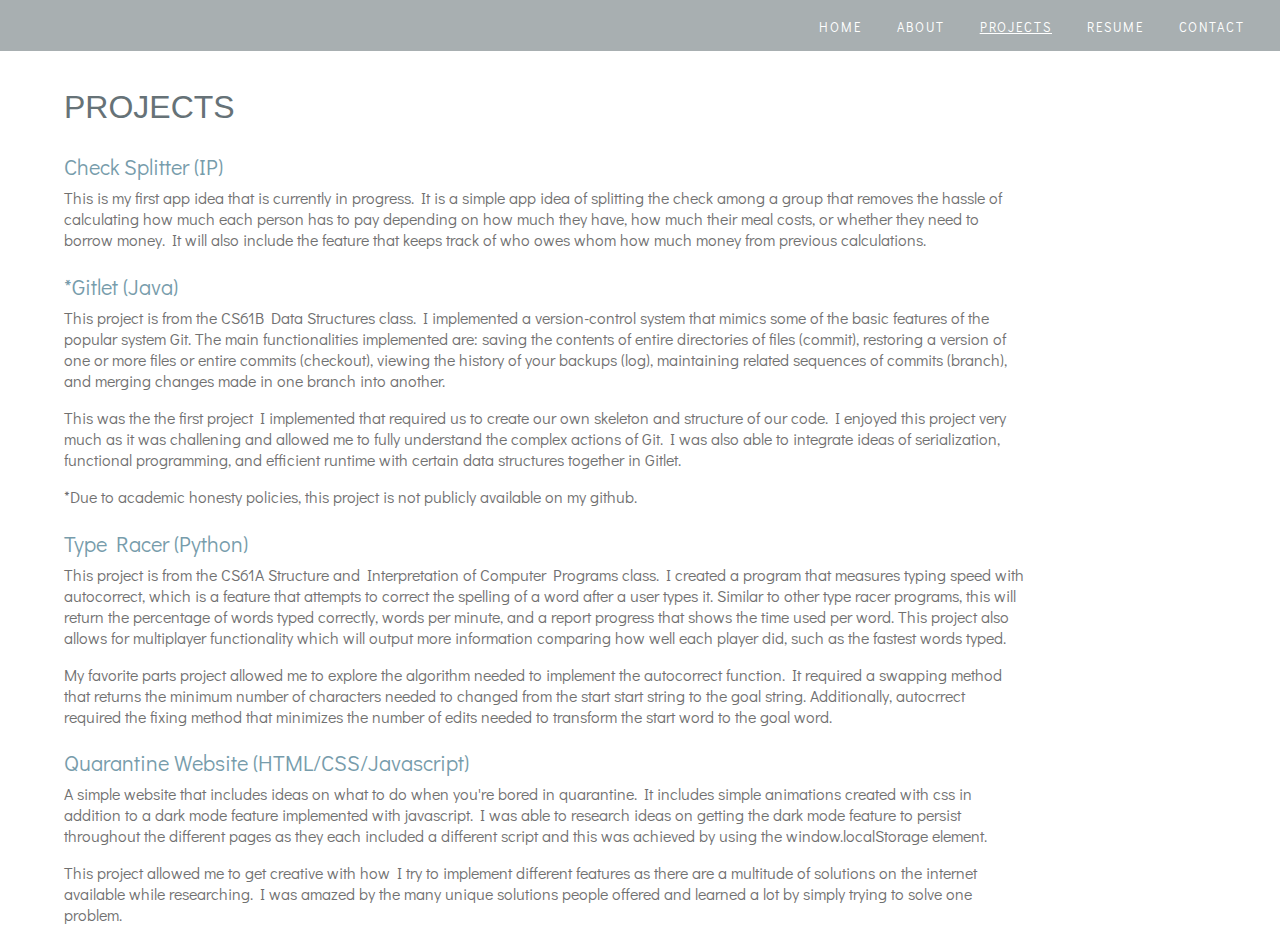
==== projects.html @ 5af53eca "added all files" ====
<!DOCTYPE html>
<html lang="en" dir="ltr">
  <head>
    <meta charset="utf-8">
    <link rel="stylesheet" href="assets/styles/master.css">
    <link rel="stylesheet" href="assets/styles/projects.css">
    <link href="https://fonts.googleapis.com/css2?family=Didact+Gothic&display=swap" rel="stylesheet">
    <title>Projects</title>
  </head>
  <body>
    <ul>
      <li><a href="contact.html">Contact</a></li>
      <li><a href="resume.html">Resume</a></li>
      <li><a href="projects.html" class="active">Projects</a></li>
      <li><a href="about.html">About</a></li>
      <li><a href="index.html">Home</a></li>
    </ul>
    <h1>PROJECTS</h1>
    <div id="content">
      <p class="subhead">Check Splitter (IP)</p>
      <p>This is my first app idea that is currently in progress. It is a simple app idea of splitting the check among a group
         that removes the hassle of calculating how much each person has to pay depending on how much they have, how much their meal costs, or
         whether they need to borrow money. It will also include the feature that keeps track of who owes whom how much money from previous calculations.</p>
      <p class="subhead">*Gitlet (Java)</p>
      <p>This project is from the CS61B Data Structures class. I implemented a version-control
        system that mimics some of the basic features of the popular system Git. The main functionalities
        implemented are: saving the contents of entire directories of files (commit), restoring a version
        of one or more files or entire commits (checkout), viewing the history of your backups (log), maintaining
        related sequences of commits (branch), and merging changes made in one branch into another.</p>
      <p>This was the the first project I implemented that required us to create our own skeleton and structure of
         our code. I enjoyed this project very much as it was challening and allowed me to fully understand the complex
         actions of Git. I was also able to integrate ideas of serialization, functional programming, and efficient
         runtime with certain data structures together in Gitlet. </p>
      <p>*Due to academic honesty policies, this project is not publicly available on my github.</p>
      <p class="subhead"><a href="https://github.com/JennessaMa/CS61A/tree/master/projects/cats" target="_blank">Type Racer (Python)</a></p>
      <p>This project is from the CS61A Structure and Interpretation of Computer Programs class. I created a program
        that measures typing speed with autocorrect, which is a feature that attempts to correct the spelling of
        a word after a user types it. Similar to other type racer programs, this will return the percentage of words
        typed correctly, words per minute, and a report progress that shows the time used per word. This project also
        allows for multiplayer functionality which will output more information comparing how well each player did, such
        as the fastest words typed.</p>
      <p>My favorite parts project allowed me to explore the algorithm needed to implement the autocorrect function.
         It required a swapping method that returns the minimum number of characters needed to changed from
         the start start string to the goal string. Additionally, autocrrect required the fixing method that minimizes
         the number of edits needed to transform the start word to the goal word.</p>
      <p class="subhead"><a href="https://jennessama.github.io/" target="_blank">Quarantine Website (HTML/CSS/Javascript)</a></p>
      <p>A simple website that includes ideas on what to do when you're bored in quarantine. It includes simple animations
         created with css in addition to a dark mode feature implemented with javascript. I was able to research ideas on
         getting the dark mode feature to persist throughout the different pages as they each included a different script and
         this was achieved by using the window.localStorage element.</p>
      <p>This project allowed me to get creative with how I try to implement different features as there are a multitude of solutions
         on the internet available while researching. I was amazed by the many unique solutions people offered and learned a lot by simply
         trying to solve one problem.</p>
    </div>
  </body>
</html>
---- assets/styles/master.css ----
html {
  font-family: 'Didact Gothic', sans-serif;
  color: white;
}

body {
  margin: 0;
}

ul {
  list-style-type: none;
  margin: 0;
  padding: 0;
  overflow: hidden;
  background-color: #A8AFB1;
}

li {
  float: right;
  margin: 15px 35px 15px 0px;
}

li a {
  text-decoration: none;
  color: white;
  font-size: 1vw;
  text-transform: uppercase;
  letter-spacing: 0.15em;
  /* hover stuff */
  position: relative;
}

/* hover stuff */
li a:before {
  content: "";
  position: absolute;
  width: 100%;
  height: 2px;
  bottom: 0;
  left: 0;
  background-color: white;
  visibility: hidden;
  transform: scaleX(0);
  transition: all 0.3s ease-in-out 0s;
}

li a:hover:before {
  visibility: visible;
  transform: scaleX(1);
}

.active {
  text-decoration: underline;
}

h1 {
  font-family: 'Nunito', sans-serif;
  color: #667277;
  font-weight: lighter;
  font-size: 2.5vw;
  margin: 3% 5% 5% 5%;
}
---- assets/styles/projects.css ----
.subhead {
  color: #779CAB;
  font-size: 1.7vw;
  margin-bottom: -10px;
}

p {
  color: #707070;
}

#content {
  margin-left: 5%;
  margin-top: -3%;
  width: 75%;
}

a {
  text-decoration: none;
  color: #779CAB;
}

a:hover {
  text-decoration: underline;
}
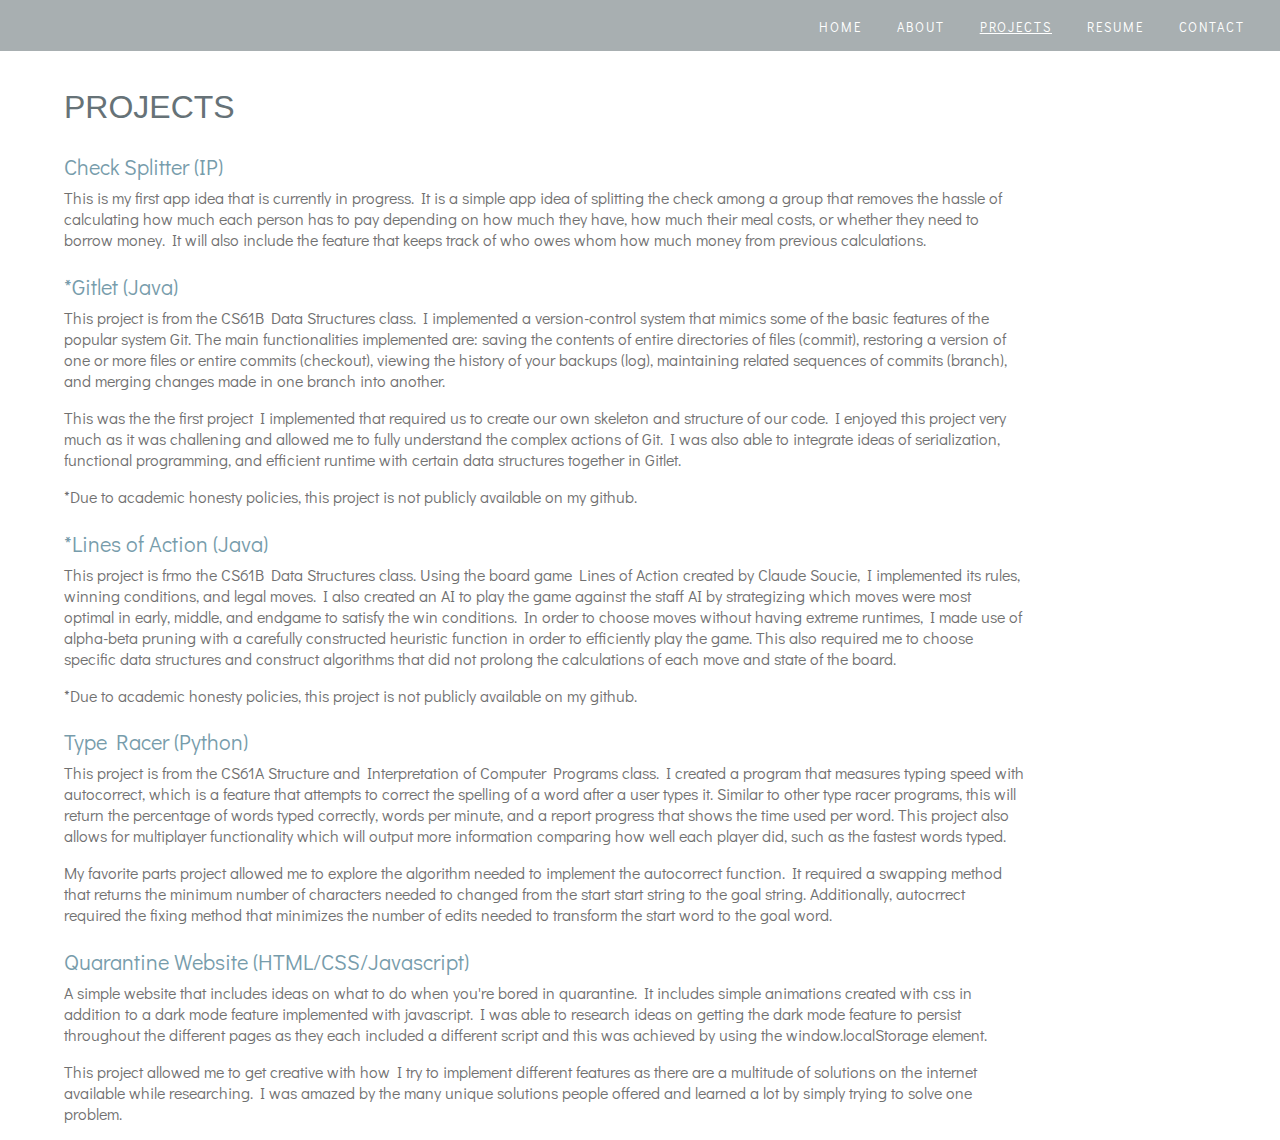
==== commit 81ea14b9: "updated resume and bio" ====
--- a/projects.html
+++ b/projects.html
@@ -32,6 +32,14 @@
          actions of Git. I was also able to integrate ideas of serialization, functional programming, and efficient
          runtime with certain data structures together in Gitlet. </p>
       <p>*Due to academic honesty policies, this project is not publicly available on my github.</p>
+      <p class="subhead">*Lines of Action (Java)</p>
+      <p>This project is frmo the CS61B Data Structures class. Using the board game Lines of Action created by Claude Soucie, I implemented
+         its rules, winning conditions, and legal moves. I also created an AI to play the game against the staff AI by strategizing which
+         moves were most optimal in early, middle, and endgame to satisfy the win conditions. In order to choose moves without
+         having extreme runtimes, I made use of alpha-beta pruning with a carefully constructed heuristic function in order to efficiently
+         play the game. This also required me to choose specific data structures and construct algorithms that did not prolong the calculations
+         of each move and state of the board. </p>
+      <p>*Due to academic honesty policies, this project is not publicly available on my github.</p>
       <p class="subhead"><a href="https://github.com/JennessaMa/CS61A/tree/master/projects/cats" target="_blank">Type Racer (Python)</a></p>
       <p>This project is from the CS61A Structure and Interpretation of Computer Programs class. I created a program
         that measures typing speed with autocorrect, which is a feature that attempts to correct the spelling of
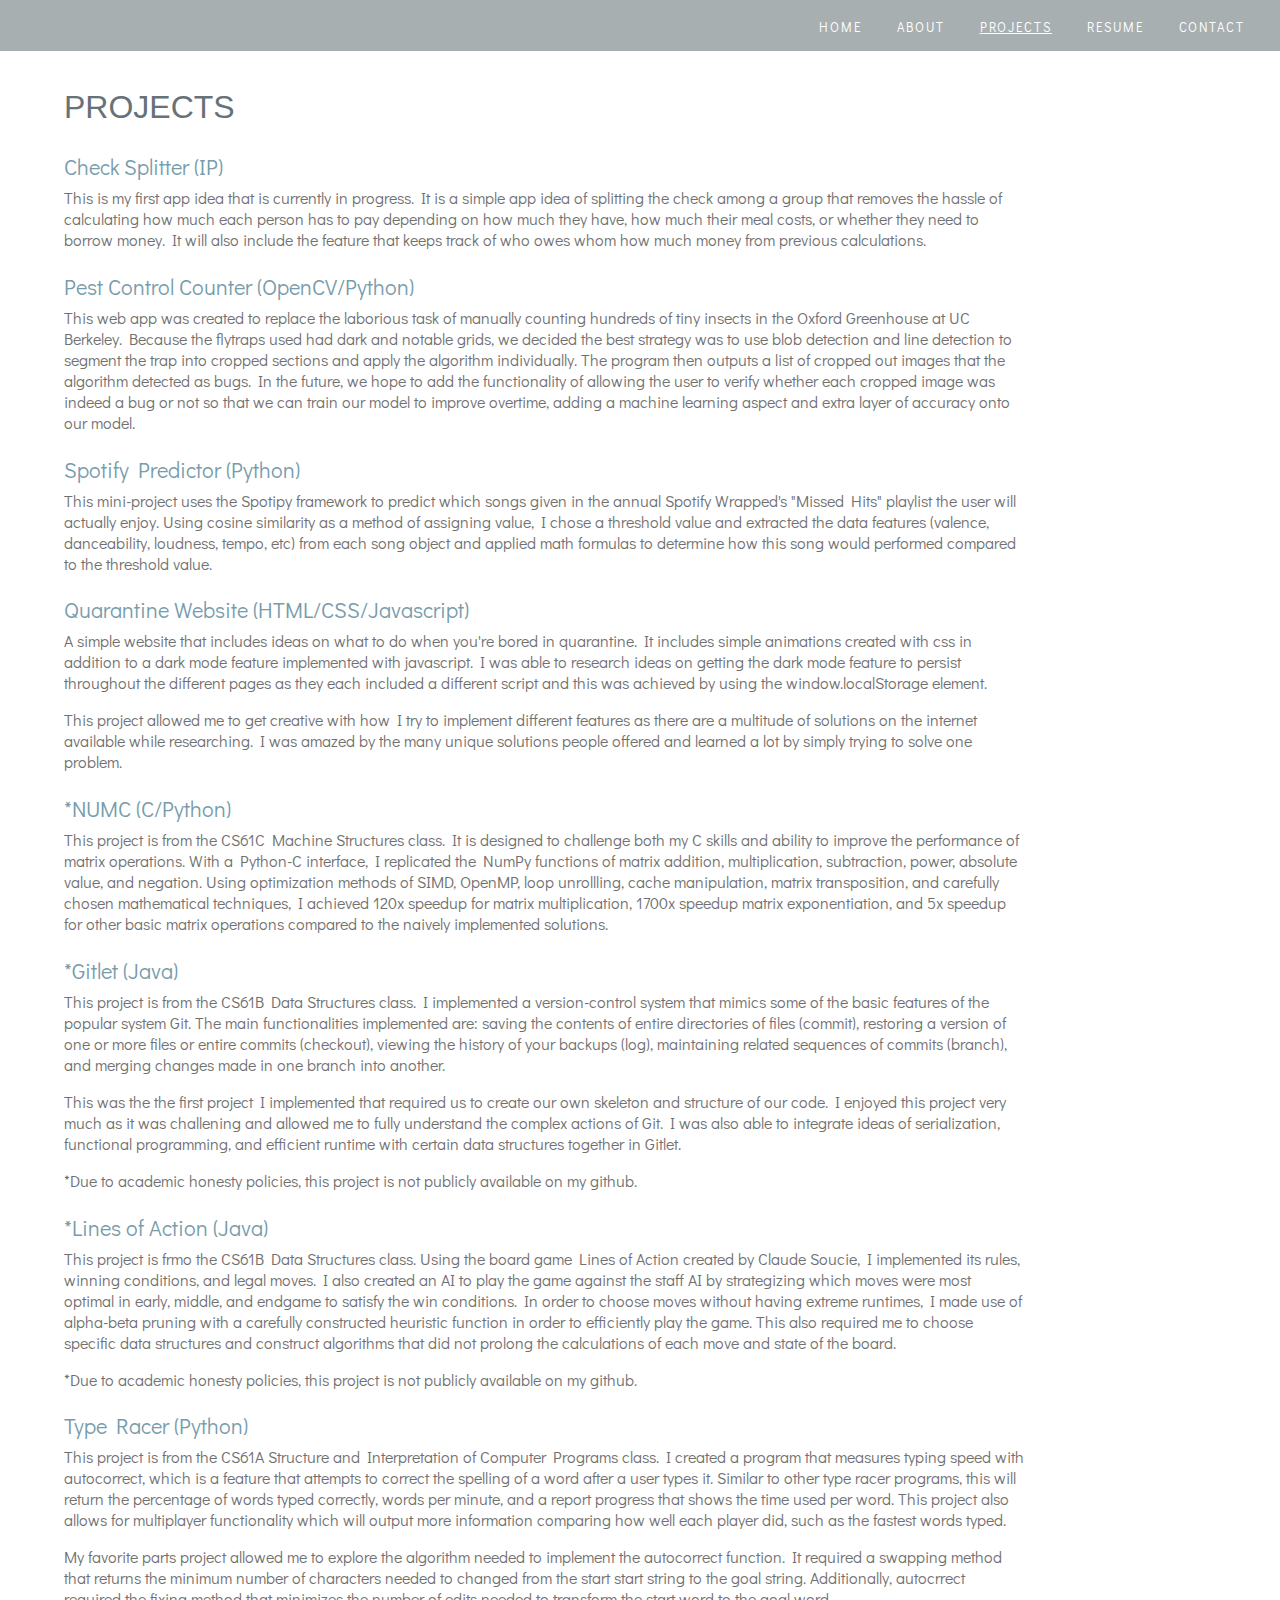
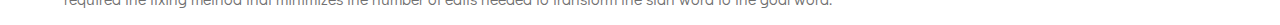
==== commit daad66f1: "1/25/21 update:" ====
--- a/projects.html
+++ b/projects.html
@@ -21,6 +21,34 @@
       <p>This is my first app idea that is currently in progress. It is a simple app idea of splitting the check among a group
          that removes the hassle of calculating how much each person has to pay depending on how much they have, how much their meal costs, or
          whether they need to borrow money. It will also include the feature that keeps track of who owes whom how much money from previous calculations.</p>
+      <p class="subhead"><a href="https://bugsrus.herokuapp.com/" target="_blank">Pest Control Counter (OpenCV/Python)</a></p>
+      <p>This web app was created to replace the laborious task of manually counting hundreds of tiny insects in the Oxford Greenhouse at UC Berkeley.
+        Because the flytraps used had dark and notable grids, we decided the best strategy was to use blob detection and line detection to segment the trap into 
+        cropped sections and apply the algorithm individually. The program then outputs a list of cropped out images that the algorithm detected as bugs. 
+        In the future, we hope to add the functionality of allowing the user to verify whether each cropped image was indeed a bug or not so that we can train our 
+        model to improve overtime, adding a machine learning aspect and extra layer of accuracy onto our model.
+      </p>
+      <p class="subhead">Spotify Predictor (Python)</p>
+      <p>This mini-project uses the Spotipy framework to predict which songs given in the annual Spotify Wrapped's "Missed Hits"
+        playlist the user will actually enjoy. Using cosine similarity as a method of assigning value, I chose a threshold value and 
+        extracted the data features (valence, danceability, loudness, tempo, etc) from each song object and applied math formulas to 
+        determine how this song would performed compared to the threshold value. 
+      </p>
+      <p class="subhead"><a href="https://jennessama.github.io/" target="_blank">Quarantine Website (HTML/CSS/Javascript)</a></p>
+      <p>A simple website that includes ideas on what to do when you're bored in quarantine. It includes simple animations
+         created with css in addition to a dark mode feature implemented with javascript. I was able to research ideas on
+         getting the dark mode feature to persist throughout the different pages as they each included a different script and
+         this was achieved by using the window.localStorage element.</p>
+      <p>This project allowed me to get creative with how I try to implement different features as there are a multitude of solutions
+         on the internet available while researching. I was amazed by the many unique solutions people offered and learned a lot by simply
+         trying to solve one problem.</p>
+      <p class="subhead">*NUMC (C/Python)</p>
+      <p>This project is from the CS61C Machine Structures class. It is designed to challenge both my C skills and ability to 
+        improve the performance of matrix operations. With a Python-C interface, I replicated the NumPy functions of matrix addition, multiplication,
+        subtraction, power, absolute value, and negation. Using optimization methods of SIMD, OpenMP, loop unrollling, cache manipulation, matrix transposition,
+        and carefully chosen mathematical techniques, I achieved 120x speedup for matrix multiplication, 1700x speedup matrix exponentiation, and 5x speedup for 
+        other basic matrix operations compared to the naively implemented solutions.
+      </p>
       <p class="subhead">*Gitlet (Java)</p>
       <p>This project is from the CS61B Data Structures class. I implemented a version-control
         system that mimics some of the basic features of the popular system Git. The main functionalities
@@ -51,14 +79,6 @@
          It required a swapping method that returns the minimum number of characters needed to changed from
          the start start string to the goal string. Additionally, autocrrect required the fixing method that minimizes
          the number of edits needed to transform the start word to the goal word.</p>
-      <p class="subhead"><a href="https://jennessama.github.io/" target="_blank">Quarantine Website (HTML/CSS/Javascript)</a></p>
-      <p>A simple website that includes ideas on what to do when you're bored in quarantine. It includes simple animations
-         created with css in addition to a dark mode feature implemented with javascript. I was able to research ideas on
-         getting the dark mode feature to persist throughout the different pages as they each included a different script and
-         this was achieved by using the window.localStorage element.</p>
-      <p>This project allowed me to get creative with how I try to implement different features as there are a multitude of solutions
-         on the internet available while researching. I was amazed by the many unique solutions people offered and learned a lot by simply
-         trying to solve one problem.</p>
     </div>
   </body>
 </html>
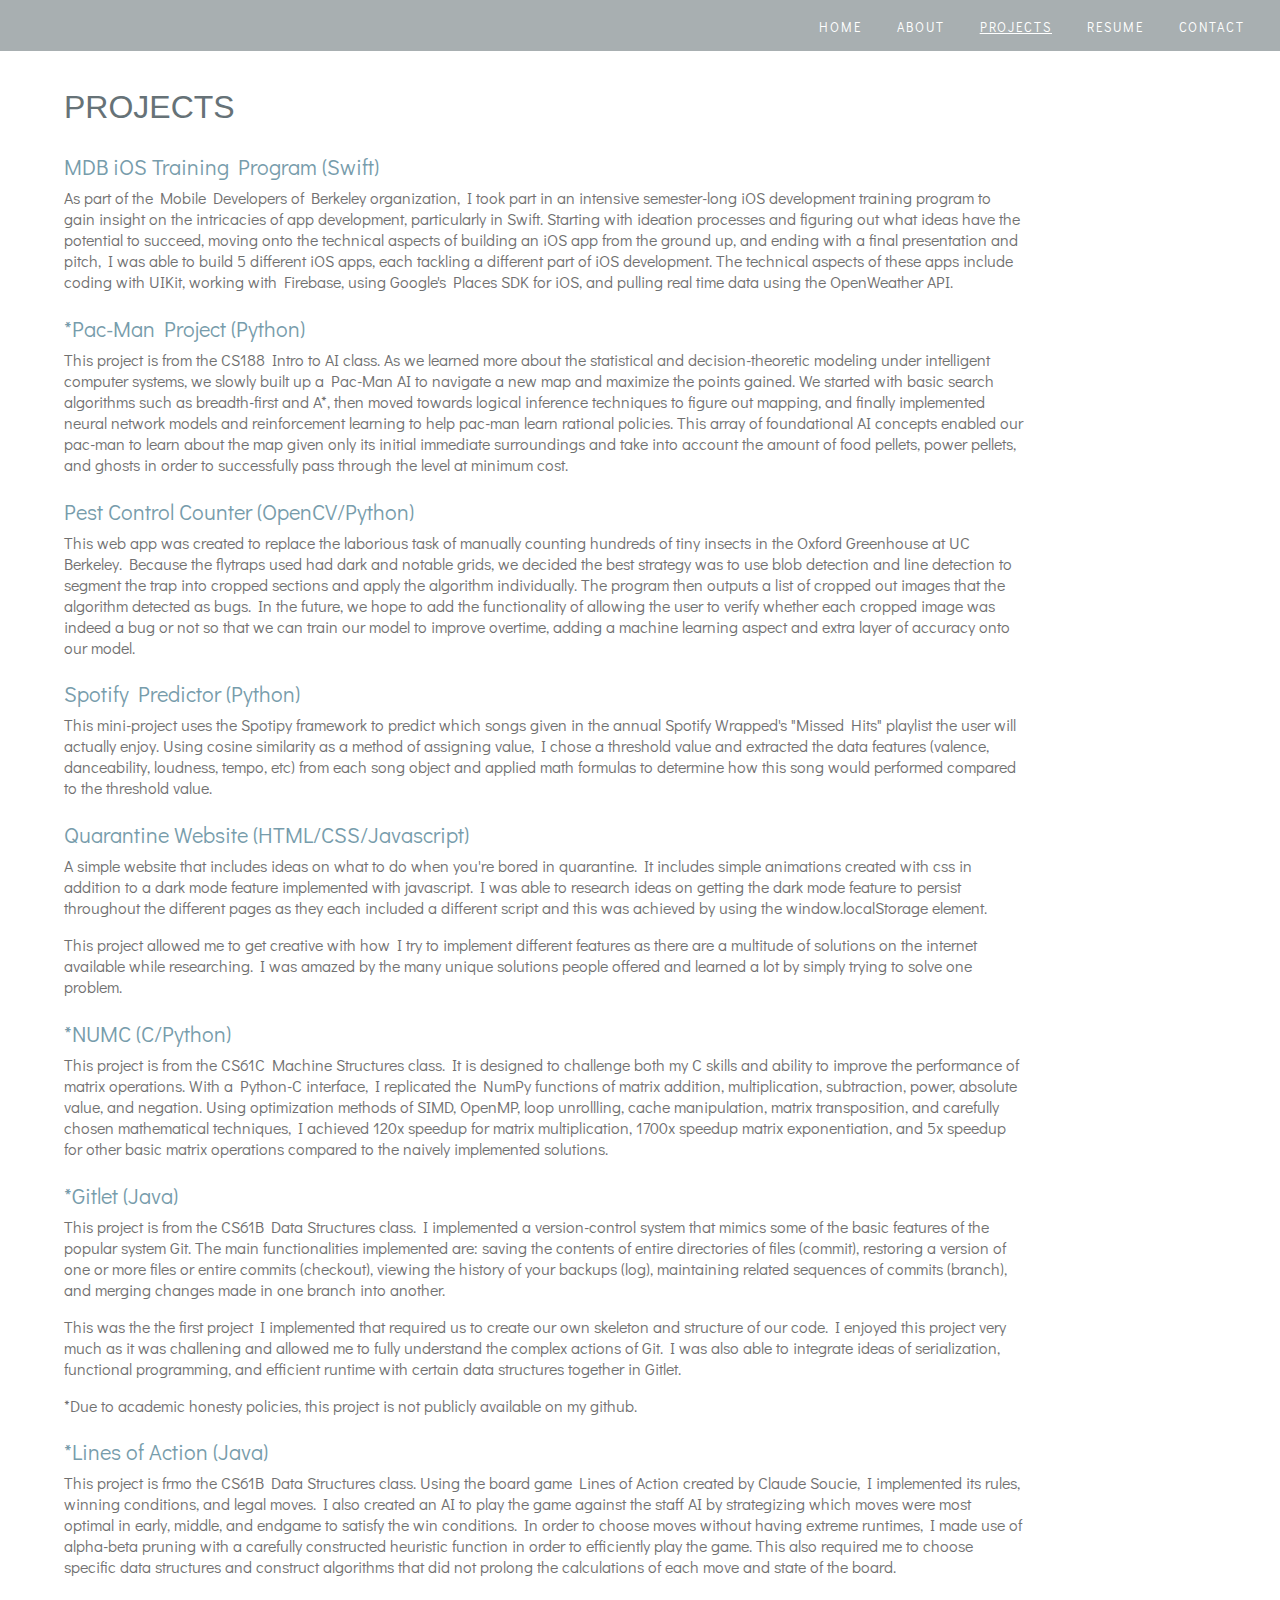
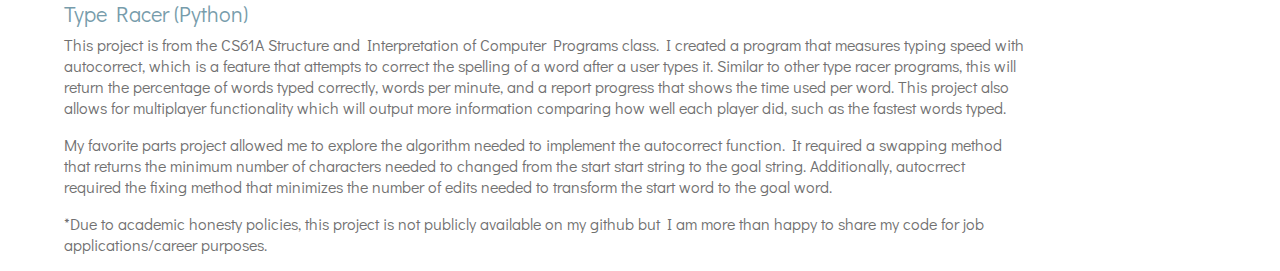
==== commit 25b71c68: "8/24/21 update" ====
--- a/projects.html
+++ b/projects.html
@@ -17,10 +17,23 @@
     </ul>
     <h1>PROJECTS</h1>
     <div id="content">
-      <p class="subhead">Check Splitter (IP)</p>
-      <p>This is my first app idea that is currently in progress. It is a simple app idea of splitting the check among a group
-         that removes the hassle of calculating how much each person has to pay depending on how much they have, how much their meal costs, or
-         whether they need to borrow money. It will also include the feature that keeps track of who owes whom how much money from previous calculations.</p>
+      <p class="subhead"><a href="https://github.com/JennessaMa/MDB_MP" target="_blank">MDB iOS Training Program (Swift)</a></p>
+      <p> As part of the Mobile Developers of Berkeley organization, I took part in an intensive semester-long iOS development training program to 
+        gain insight on the intricacies of app development, particularly in Swift. Starting with ideation processes and figuring out what ideas have 
+        the potential to succeed, moving onto the technical aspects of building an iOS app from the ground up, and ending with a final presentation and pitch,
+        I was able to build 5 different iOS apps, each tackling a different part of iOS development. The technical aspects of these apps include coding with UIKit, 
+        working with Firebase, using Google's Places SDK for iOS, and pulling real time data using the OpenWeather API.
+      </p>
+
+      <p class="subhead">*Pac-Man Project (Python)</p>
+      <p>This project is from the CS188 Intro to AI class. As we learned more about the statistical and decision-theoretic modeling under intelligent
+        computer systems, we slowly built up a Pac-Man AI to navigate a new map and maximize the points gained. We started with basic search algorithms such
+        as breadth-first and A*, then moved towards logical inference techniques to figure out mapping, and finally implemented neural network models and reinforcement
+        learning to help pac-man learn rational policies. This array of foundational AI concepts enabled our pac-man to learn about the map given only its
+        initial immediate surroundings and take into account the amount of food pellets, power pellets, and ghosts in order to successfully pass through the level
+        at minimum cost.
+      </p>
+
       <p class="subhead"><a href="https://bugsrus.herokuapp.com/" target="_blank">Pest Control Counter (OpenCV/Python)</a></p>
       <p>This web app was created to replace the laborious task of manually counting hundreds of tiny insects in the Oxford Greenhouse at UC Berkeley.
         Because the flytraps used had dark and notable grids, we decided the best strategy was to use blob detection and line detection to segment the trap into 
@@ -28,7 +41,7 @@
         In the future, we hope to add the functionality of allowing the user to verify whether each cropped image was indeed a bug or not so that we can train our 
         model to improve overtime, adding a machine learning aspect and extra layer of accuracy onto our model.
       </p>
-      <p class="subhead">Spotify Predictor (Python)</p>
+      <p class="subhead"><a href="https://github.com/JennessaMa/SpotifyPredictor/blob/main/MusicFinalProject.py" target="_blank">Spotify Predictor (Python)</a></p>
       <p>This mini-project uses the Spotipy framework to predict which songs given in the annual Spotify Wrapped's "Missed Hits"
         playlist the user will actually enjoy. Using cosine similarity as a method of assigning value, I chose a threshold value and 
         extracted the data features (valence, danceability, loudness, tempo, etc) from each song object and applied math formulas to 
@@ -67,7 +80,6 @@
          having extreme runtimes, I made use of alpha-beta pruning with a carefully constructed heuristic function in order to efficiently
          play the game. This also required me to choose specific data structures and construct algorithms that did not prolong the calculations
          of each move and state of the board. </p>
-      <p>*Due to academic honesty policies, this project is not publicly available on my github.</p>
       <p class="subhead"><a href="https://github.com/JennessaMa/CS61A/tree/master/projects/cats" target="_blank">Type Racer (Python)</a></p>
       <p>This project is from the CS61A Structure and Interpretation of Computer Programs class. I created a program
         that measures typing speed with autocorrect, which is a feature that attempts to correct the spelling of
@@ -79,6 +91,8 @@
          It required a swapping method that returns the minimum number of characters needed to changed from
          the start start string to the goal string. Additionally, autocrrect required the fixing method that minimizes
          the number of edits needed to transform the start word to the goal word.</p>
+      <p>*Due to academic honesty policies, this project is not publicly available on my github but I am more than happy to share my code for 
+          job applications/career purposes.</p>
     </div>
   </body>
 </html>
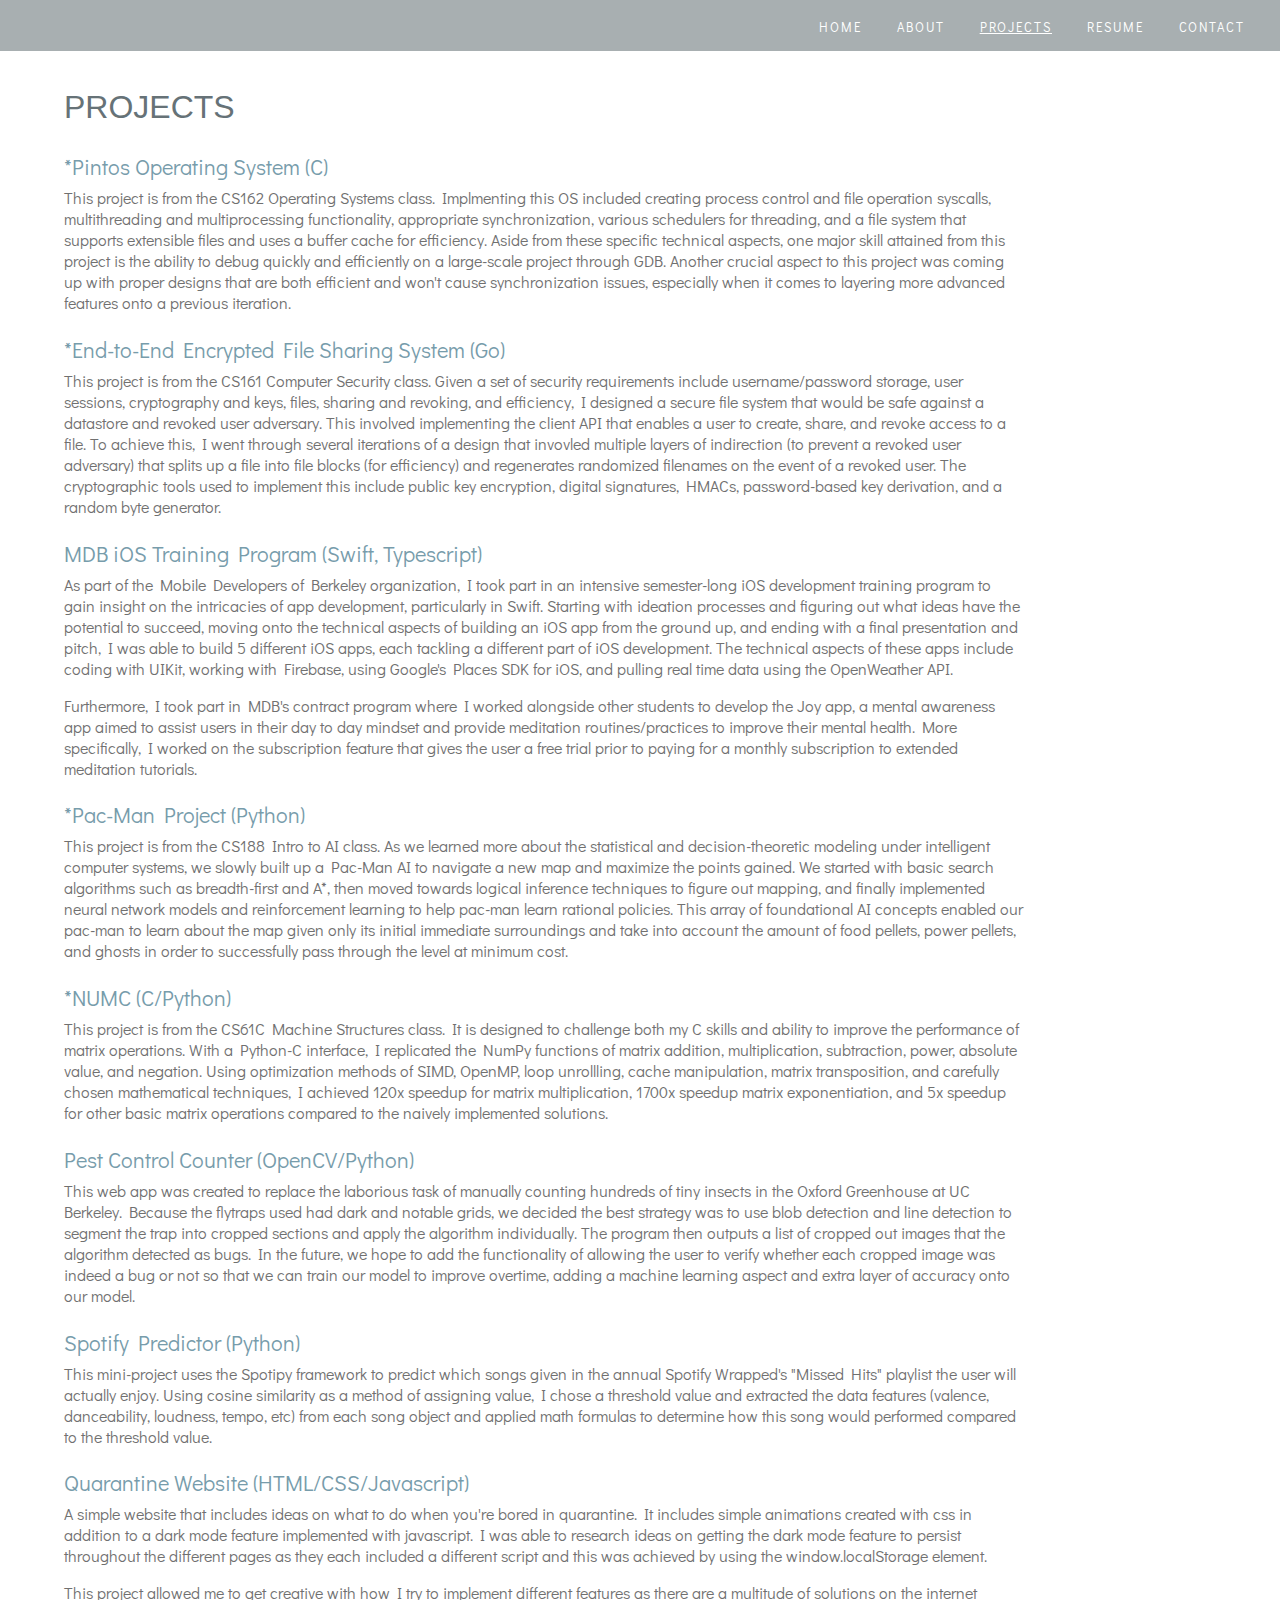
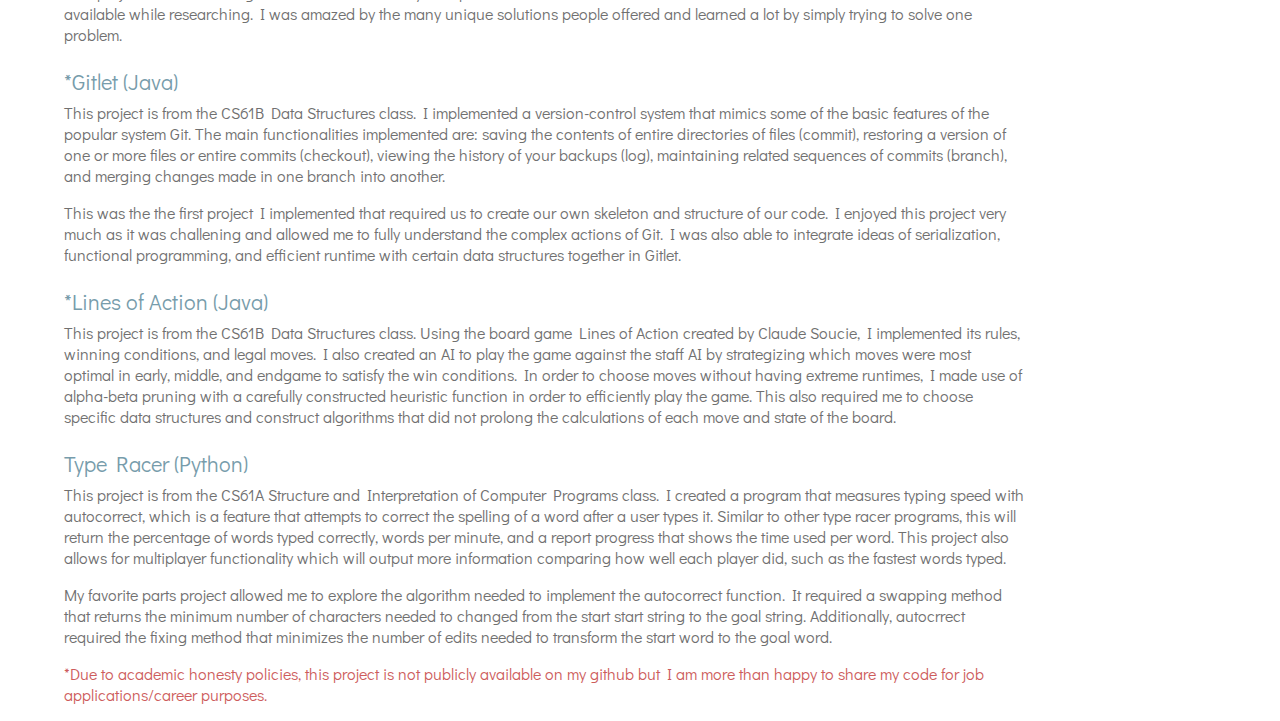
==== commit 97987c9b: "7/3/22 update" ====
--- a/projects.html
+++ b/projects.html
@@ -17,12 +17,33 @@
     </ul>
     <h1>PROJECTS</h1>
     <div id="content">
-      <p class="subhead"><a href="https://github.com/JennessaMa/MDB_MP" target="_blank">MDB iOS Training Program (Swift)</a></p>
+      <p class="subhead">*Pintos Operating System (C)</p>
+      <p>This project is from the CS162 Operating Systems class. Implmenting this OS included creating process control and file operation syscalls, multithreading
+        and multiprocessing functionality, appropriate synchronization, various schedulers for threading, and a file system that supports extensible files and uses
+        a buffer cache for efficiency. Aside from these specific technical aspects, one major skill attained from this project is the ability to debug quickly and 
+        efficiently on a large-scale project through GDB. Another crucial aspect to this project was coming up with proper designs that are both efficient and won't 
+        cause synchronization issues, especially when it comes to layering more advanced features onto a previous iteration.
+      </p>
+
+      <p class="subhead">*End-to-End Encrypted File Sharing System (Go)</p>
+      <p>This project is from the CS161 Computer Security class. Given a set of security requirements include username/password storage, user sessions, 
+        cryptography and keys, files, sharing and revoking, and efficiency, I designed a secure file system that would be safe against a datastore and revoked 
+        user adversary. This involved implementing the client API that enables a user to create, share, and revoke access to a file. To achieve this, I went through 
+        several iterations of a design that invovled multiple layers of indirection (to prevent a revoked user adversary) that splits up a file into file blocks 
+        (for efficiency) and regenerates randomized filenames on the event of a revoked user. The cryptographic tools used to implement this include public key encryption,
+        digital signatures, HMACs, password-based key derivation, and a random byte generator.
+      </p>
+
+      <p class="subhead"><a href="https://github.com/JennessaMa/MDB_MP" target="_blank">MDB iOS Training Program (Swift, Typescript)</a></p>
       <p> As part of the Mobile Developers of Berkeley organization, I took part in an intensive semester-long iOS development training program to 
         gain insight on the intricacies of app development, particularly in Swift. Starting with ideation processes and figuring out what ideas have 
         the potential to succeed, moving onto the technical aspects of building an iOS app from the ground up, and ending with a final presentation and pitch,
         I was able to build 5 different iOS apps, each tackling a different part of iOS development. The technical aspects of these apps include coding with UIKit, 
         working with Firebase, using Google's Places SDK for iOS, and pulling real time data using the OpenWeather API.
+      </p>
+      <p>Furthermore, I took part in MDB's contract program where I worked alongside other students to develop the Joy app, a mental awareness app aimed to
+        assist users in their day to day mindset and provide meditation routines/practices to improve their mental health. More specifically, I worked on
+        the subscription feature that gives the user a free trial prior to paying for a monthly subscription to extended meditation tutorials.
       </p>
 
       <p class="subhead">*Pac-Man Project (Python)</p>
@@ -34,6 +55,14 @@
         at minimum cost.
       </p>
 
+      <p class="subhead">*NUMC (C/Python)</p>
+      <p>This project is from the CS61C Machine Structures class. It is designed to challenge both my C skills and ability to 
+        improve the performance of matrix operations. With a Python-C interface, I replicated the NumPy functions of matrix addition, multiplication,
+        subtraction, power, absolute value, and negation. Using optimization methods of SIMD, OpenMP, loop unrollling, cache manipulation, matrix transposition,
+        and carefully chosen mathematical techniques, I achieved 120x speedup for matrix multiplication, 1700x speedup matrix exponentiation, and 5x speedup for 
+        other basic matrix operations compared to the naively implemented solutions.
+      </p>
+
       <p class="subhead"><a href="https://bugsrus.herokuapp.com/" target="_blank">Pest Control Counter (OpenCV/Python)</a></p>
       <p>This web app was created to replace the laborious task of manually counting hundreds of tiny insects in the Oxford Greenhouse at UC Berkeley.
         Because the flytraps used had dark and notable grids, we decided the best strategy was to use blob detection and line detection to segment the trap into 
@@ -41,12 +70,14 @@
         In the future, we hope to add the functionality of allowing the user to verify whether each cropped image was indeed a bug or not so that we can train our 
         model to improve overtime, adding a machine learning aspect and extra layer of accuracy onto our model.
       </p>
+
       <p class="subhead"><a href="https://github.com/JennessaMa/SpotifyPredictor/blob/main/MusicFinalProject.py" target="_blank">Spotify Predictor (Python)</a></p>
       <p>This mini-project uses the Spotipy framework to predict which songs given in the annual Spotify Wrapped's "Missed Hits"
         playlist the user will actually enjoy. Using cosine similarity as a method of assigning value, I chose a threshold value and 
         extracted the data features (valence, danceability, loudness, tempo, etc) from each song object and applied math formulas to 
         determine how this song would performed compared to the threshold value. 
       </p>
+
       <p class="subhead"><a href="https://jennessama.github.io/" target="_blank">Quarantine Website (HTML/CSS/Javascript)</a></p>
       <p>A simple website that includes ideas on what to do when you're bored in quarantine. It includes simple animations
          created with css in addition to a dark mode feature implemented with javascript. I was able to research ideas on
@@ -55,13 +86,7 @@
       <p>This project allowed me to get creative with how I try to implement different features as there are a multitude of solutions
          on the internet available while researching. I was amazed by the many unique solutions people offered and learned a lot by simply
          trying to solve one problem.</p>
-      <p class="subhead">*NUMC (C/Python)</p>
-      <p>This project is from the CS61C Machine Structures class. It is designed to challenge both my C skills and ability to 
-        improve the performance of matrix operations. With a Python-C interface, I replicated the NumPy functions of matrix addition, multiplication,
-        subtraction, power, absolute value, and negation. Using optimization methods of SIMD, OpenMP, loop unrollling, cache manipulation, matrix transposition,
-        and carefully chosen mathematical techniques, I achieved 120x speedup for matrix multiplication, 1700x speedup matrix exponentiation, and 5x speedup for 
-        other basic matrix operations compared to the naively implemented solutions.
-      </p>
+
       <p class="subhead">*Gitlet (Java)</p>
       <p>This project is from the CS61B Data Structures class. I implemented a version-control
         system that mimics some of the basic features of the popular system Git. The main functionalities
@@ -72,9 +97,9 @@
          our code. I enjoyed this project very much as it was challening and allowed me to fully understand the complex
          actions of Git. I was also able to integrate ideas of serialization, functional programming, and efficient
          runtime with certain data structures together in Gitlet. </p>
-      <p>*Due to academic honesty policies, this project is not publicly available on my github.</p>
+
       <p class="subhead">*Lines of Action (Java)</p>
-      <p>This project is frmo the CS61B Data Structures class. Using the board game Lines of Action created by Claude Soucie, I implemented
+      <p>This project is from the CS61B Data Structures class. Using the board game Lines of Action created by Claude Soucie, I implemented
          its rules, winning conditions, and legal moves. I also created an AI to play the game against the staff AI by strategizing which
          moves were most optimal in early, middle, and endgame to satisfy the win conditions. In order to choose moves without
          having extreme runtimes, I made use of alpha-beta pruning with a carefully constructed heuristic function in order to efficiently
@@ -91,7 +116,7 @@
          It required a swapping method that returns the minimum number of characters needed to changed from
          the start start string to the goal string. Additionally, autocrrect required the fixing method that minimizes
          the number of edits needed to transform the start word to the goal word.</p>
-      <p>*Due to academic honesty policies, this project is not publicly available on my github but I am more than happy to share my code for 
+      <p style="color:indianred;">*Due to academic honesty policies, this project is not publicly available on my github but I am more than happy to share my code for 
           job applications/career purposes.</p>
     </div>
   </body>
